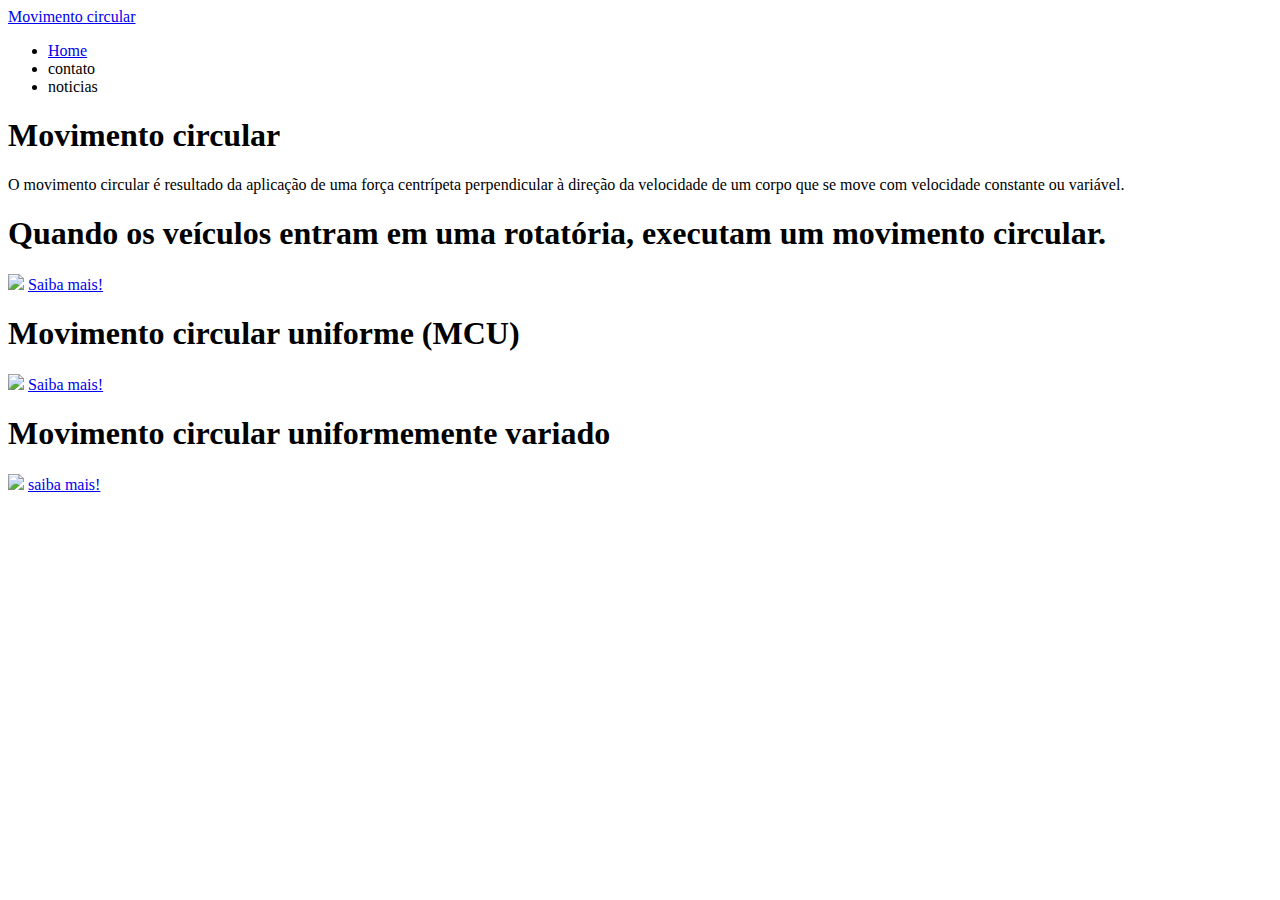
==== index.html @ c7084ee5 "site2" ====
<!DOCTYPE html>
<html lang="en">
<head>
    <meta charset="UTF-8">
    <meta name="viewport" content="width=device-width, initial-scale=1.0">
    <title>meu site</title>
</head>
<body>

    <header>
        <a href="index.html">Movimento circular</a>
        <ul>
        <li>
            <a href="index.html">Home</a>
            </li>
            <li>contato</li>
            <li>noticias</li>
            </ul>

<h1>Movimento circular</h1>
<p>O movimento circular é resultado da aplicação de uma força centrípeta perpendicular à direção da velocidade de um corpo que se move com velocidade constante ou variável.</p>

<!--Materia1-->
<article>
    <h1>Quando os veículos entram em uma rotatória, executam um movimento circular.</h1>
    <img src="materia1.jpeg">
    <a href="https://www.google.com/url?sa=i&url=https%3A%2F%2Fwww.institutoclaro.org.br%2Feducacao%2Fpara-aprender%2Froteiros-de-estudo%2Festudar-em-casa-o-que-e-o-movimento-circular-uniforme%2F&psig=AOvVaw2lVJruDiK1sV3R3Tc-SdXp&ust=1706100451802000&source=images&cd=vfe&opi=89978449&ved=0CBIQjhxqFwoTCLj04bfG84MDFQAAAAAdAAAAABAI">Saiba mais!</a>
</article>

<!--Materia2-->
<article>
    <h1>Movimento circular uniforme (MCU)</h1>
    <img src="materia2.jpeg">
    <a href="https://www.google.com/url?sa=i&url=http%3A%2F%2Fwww.cepa.if.usp.br%2Fe-fisica%2Fmecanica%2Fbasico%2Fcap11%2Fcap11_03.htm&psig=AOvVaw0n1h7uRvDDGPl9s9kPR-Zk&ust=1706100868199000&source=images&cd=vfe&opi=89978449&ved=0CBIQjhxqFwoTCMC40JvH84MDFQAAAAAdAAAAABAI">Saiba mais!</a>
 </article>

<!--Materia3-->
<article>
<h1>Movimento circular uniformemente variado</h1>
<img src="materia3.jpeg">
<a href="https://www.google.com/url?sa=i&url=https%3A%2F%2Fwww.preparaenem.com%2Ffisica%2Fo-que-e-movimento-circular-uniformemente-variado.htm&psig=AOvVaw0Z0RetbqQuDO9xPsXUIaAS&ust=1706101043708000&source=images&cd=vfe&opi=89978449&ved=0CBIQjhxqFwoTCIjDouzH84MDFQAAAAAdAAAAABAD">saiba mais!</a>
</article>


</body>
</html>
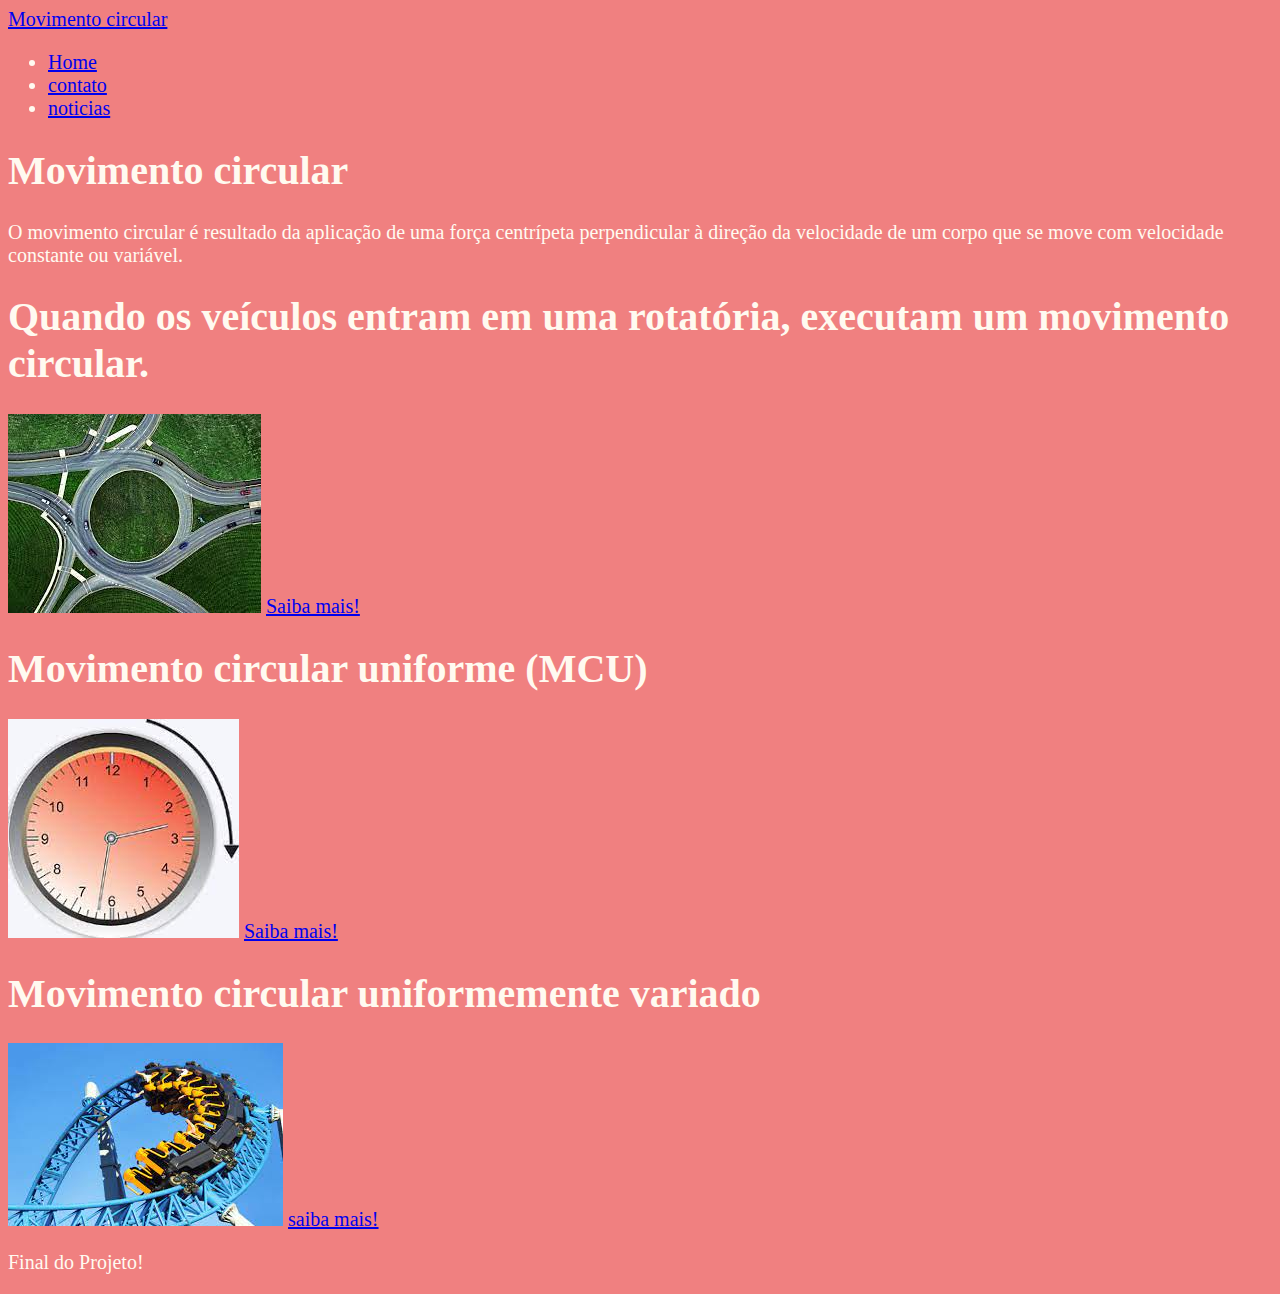
==== commit 258b5df9: "Imagem 3" ====
--- a/index.html
+++ b/index.html
@@ -1,21 +1,25 @@
 <!DOCTYPE html>
 <html lang="en">
 <head>
+    <title>meu site</title>
     <meta charset="UTF-8">
     <meta name="viewport" content="width=device-width, initial-scale=1.0">
-    <title>meu site</title>
+    
+    <link href="estilo.css" rel="stylesheet">
 </head>
 <body>
 
-    <header>
+<!---->
+ <header>
+     <nav>
         <a href="index.html">Movimento circular</a>
         <ul>
         <li>
-            <a href="index.html">Home</a>
-            </li>
-            <li>contato</li>
-            <li>noticias</li>
+            <a href="index.html">Home</a></li>
+            <li><a href="contato">contato</a></li>
+            <li><a href="noticias.html">noticias</a></li>
             </ul>
+     </nav>
 
 <h1>Movimento circular</h1>
 <p>O movimento circular é resultado da aplicação de uma força centrípeta perpendicular à direção da velocidade de um corpo que se move com velocidade constante ou variável.</p>
@@ -40,7 +44,10 @@
 <img src="materia3.jpeg">
 <a href="https://www.google.com/url?sa=i&url=https%3A%2F%2Fwww.preparaenem.com%2Ffisica%2Fo-que-e-movimento-circular-uniformemente-variado.htm&psig=AOvVaw0Z0RetbqQuDO9xPsXUIaAS&ust=1706101043708000&source=images&cd=vfe&opi=89978449&ved=0CBIQjhxqFwoTCIjDouzH84MDFQAAAAAdAAAAABAD">saiba mais!</a>
 </article>
-
+<!--Radapé-->
+<footer>
+   <P>Final do Projeto!</P>
+</footer>
 
 </body>
 </html>--- a/estilo.css
+++ b/estilo.css
@@ -0,0 +1,6 @@
+body {
+  background-color:lightcoral;
+  font-family:calibri;
+  font-size: 20px;
+  color: floralwhite; 
+}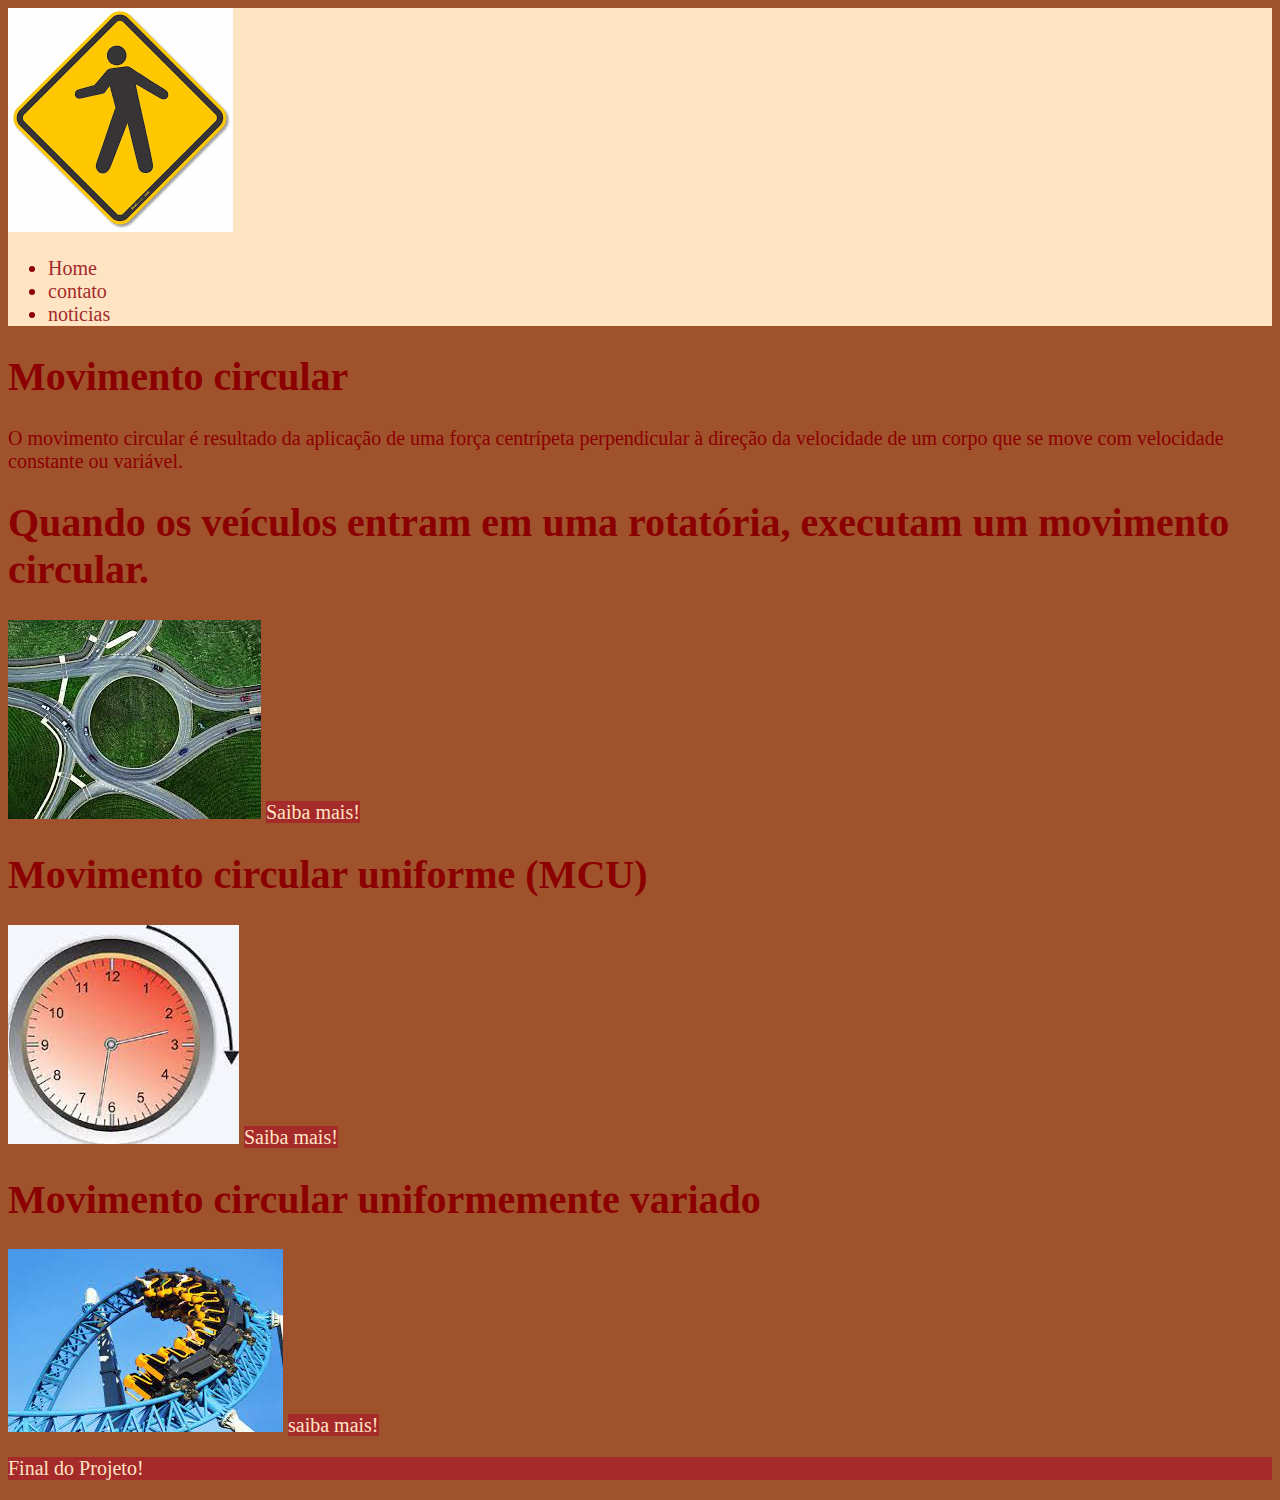
==== commit c57ece60: "modificado o css" ====
--- a/index.html
+++ b/index.html
@@ -12,14 +12,16 @@
 <!---->
  <header>
      <nav>
-        <a href="index.html">Movimento circular</a>
+        <a href="index.html"><img src="sinal1.png"></a>
         <ul>
-        <li>
-            <a href="index.html">Home</a></li>
+        
+            <li><a href="index.html">Home</a></li>
             <li><a href="contato">contato</a></li>
             <li><a href="noticias.html">noticias</a></li>
-            </ul>
+         </ul>
      </nav>
+
+    </header>
 
 <h1>Movimento circular</h1>
 <p>O movimento circular é resultado da aplicação de uma força centrípeta perpendicular à direção da velocidade de um corpo que se move com velocidade constante ou variável.</p>
--- a/estilo.css
+++ b/estilo.css
@@ -1,6 +1,29 @@
 body {
-  background-color:lightcoral;
+  background-color:sienna;
   font-family:calibri;
   font-size: 20px;
-  color: floralwhite; 
-}+  color:darkred; 
+}
+
+header {
+   background-color:bisque ;
+}
+a {
+   color: brown;
+}
+header a {
+   color:brown;
+   text-decoration: none;
+}
+
+article a {
+  background-color:brown;
+  color: bisque;
+  text-decoration: none;
+}
+
+footer{
+  background-color: brown;
+  color:bisque;
+}
+
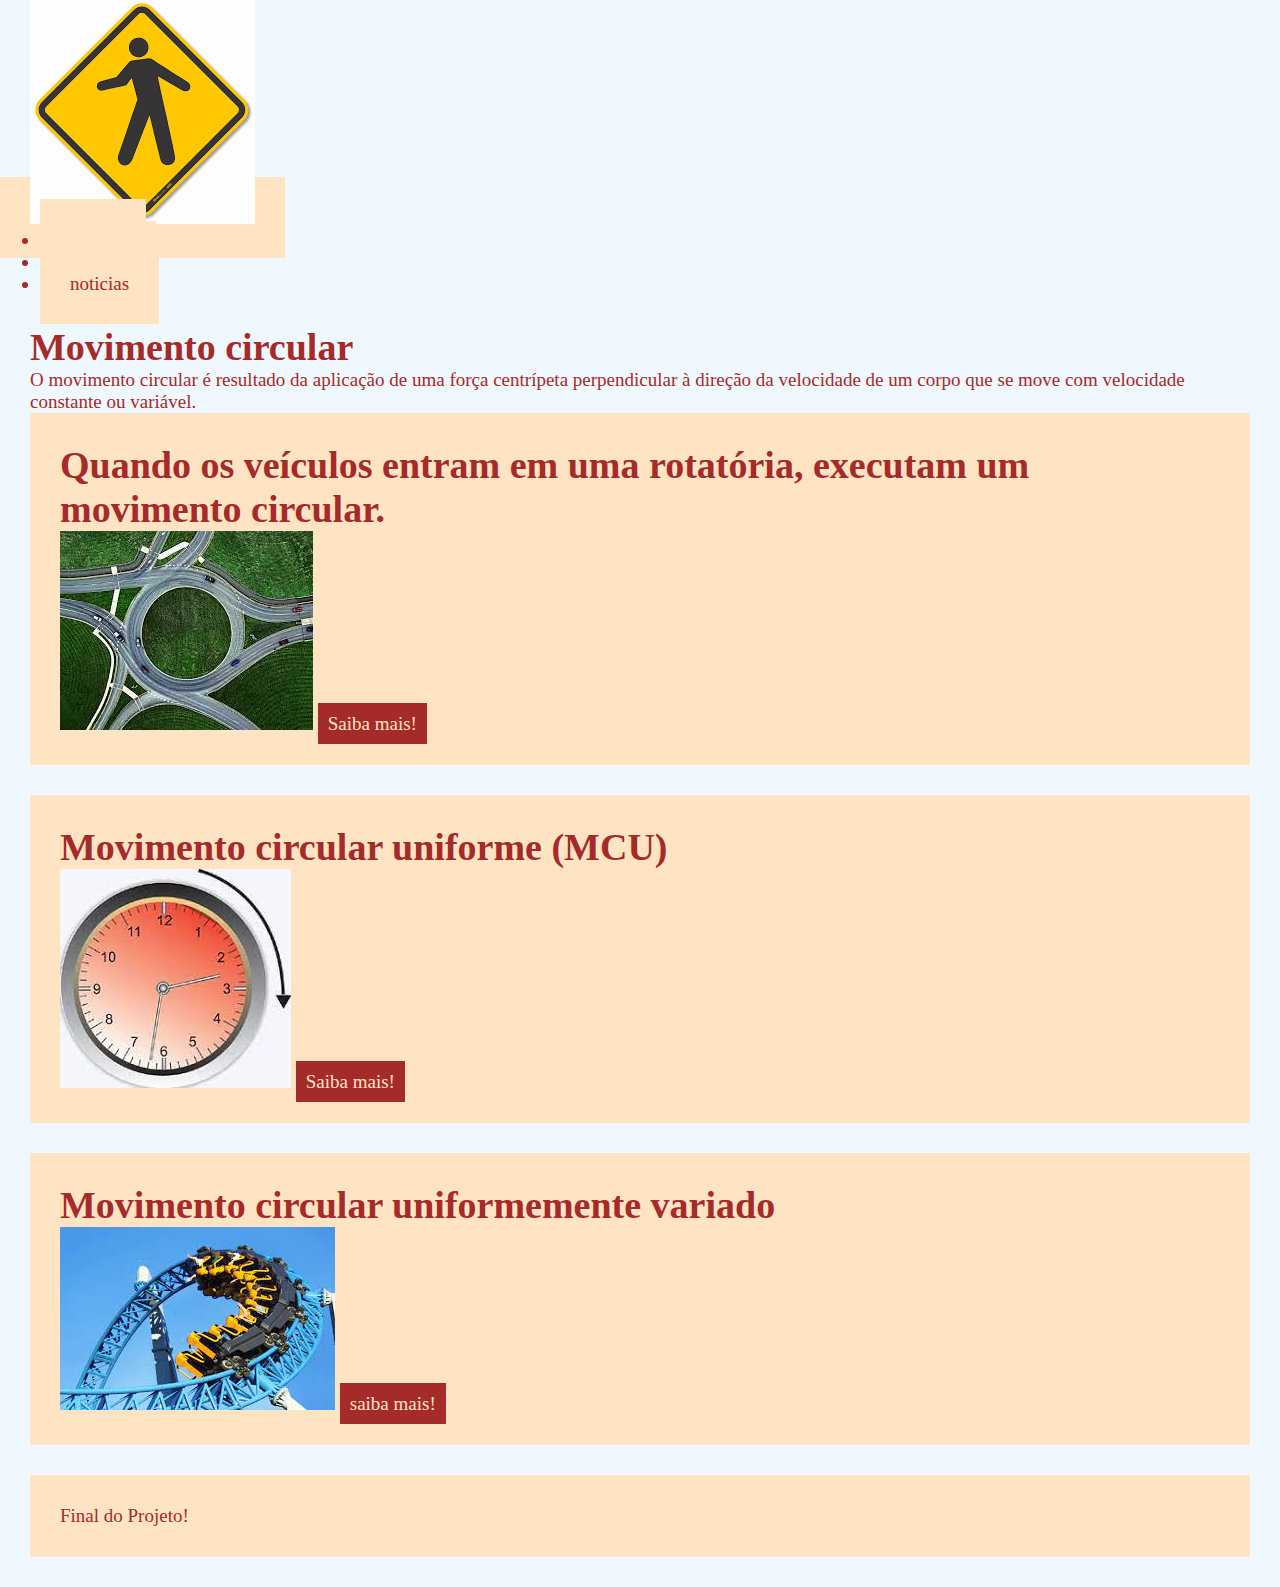
==== commit 4e2f0d85: "adicionado classe" ====
--- a/index.html
+++ b/index.html
@@ -10,7 +10,7 @@
 <body>
 
 <!---->
- <header>
+ <header class="topo">
      <nav>
         <a href="index.html"><img src="sinal1.png"></a>
         <ul>
@@ -22,7 +22,7 @@
      </nav>
 
     </header>
-
+<main>
 <h1>Movimento circular</h1>
 <p>O movimento circular é resultado da aplicação de uma força centrípeta perpendicular à direção da velocidade de um corpo que se move com velocidade constante ou variável.</p>
 
@@ -47,8 +47,9 @@
 <a href="https://www.google.com/url?sa=i&url=https%3A%2F%2Fwww.preparaenem.com%2Ffisica%2Fo-que-e-movimento-circular-uniformemente-variado.htm&psig=AOvVaw0Z0RetbqQuDO9xPsXUIaAS&ust=1706101043708000&source=images&cd=vfe&opi=89978449&ved=0CBIQjhxqFwoTCIjDouzH84MDFQAAAAAdAAAAABAD">saiba mais!</a>
 </article>
 <!--Radapé-->
-<footer>
+<footer class="rodape">
    <P>Final do Projeto!</P>
+</main>
 </footer>
 
 </body>
--- a/estilo.css
+++ b/estilo.css
@@ -1,29 +1,45 @@
-body {
-  background-color:sienna;
-  font-family:calibri;
-  font-size: 20px;
-  color:darkred; 
+*{
+  margin: 0;
 }
 
-header {
+body {
+  background-color: aliceblue;
+  font-family:calibri;
+  font-size: 19px;
+  color:brown; 
+}
+
+.topo a {
    background-color:bisque ;
+   padding: 30px;
 }
-a {
-   color: brown;
+
+article {
+  background-color: bisque;
+  padding: 30px;
+  margin-bottom: 30px;
 }
-header a {
+
+.topo a {
    color:brown;
    text-decoration: none;
+   
 }
 
 article a {
   background-color:brown;
   color: bisque;
   text-decoration: none;
+  padding: 10px;
 }
 
-footer{
-  background-color: brown;
-  color:bisque;
+.rodape {
+  background-color:bisque;
+  color:brown;
+  padding: 30px;
 }
 
+main{
+  padding: 30px;
+}
+
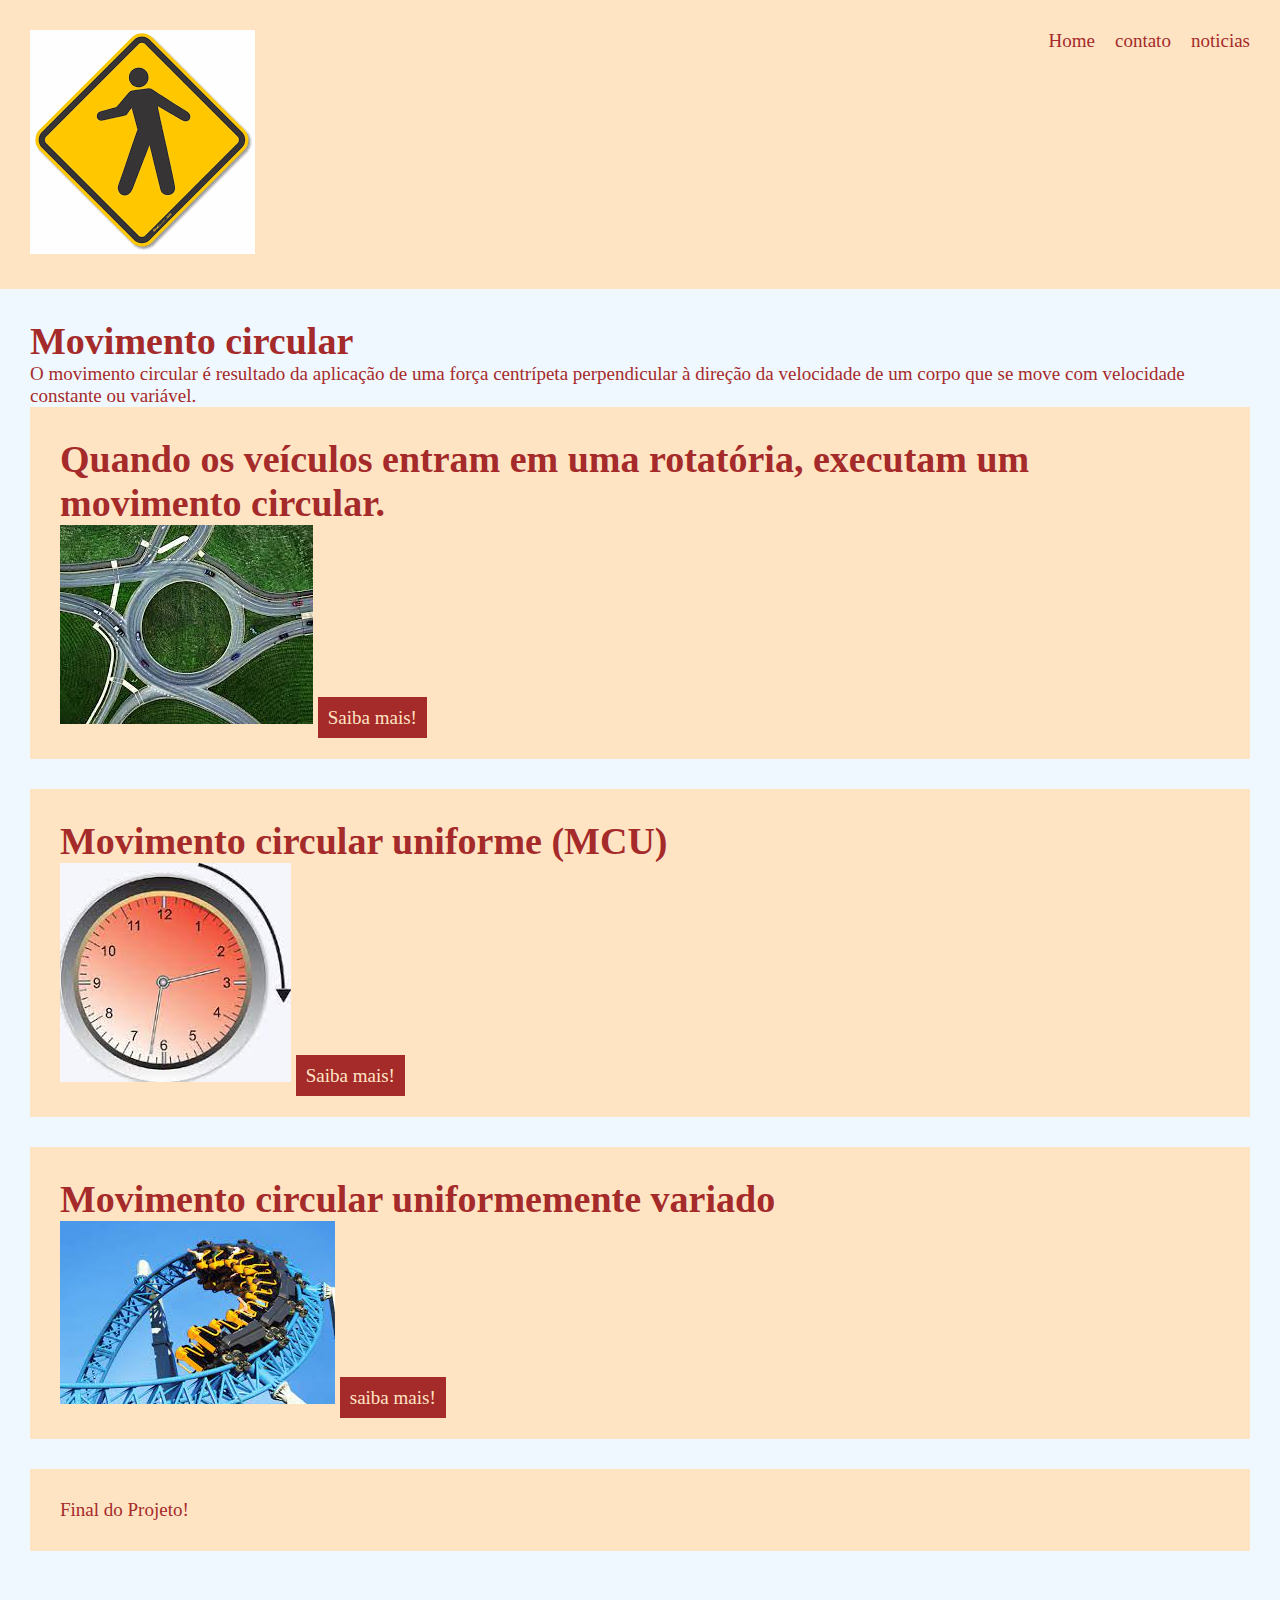
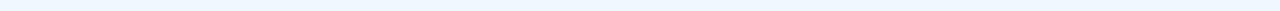
==== commit d0888071: "adicionado css" ====
--- a/index.html
+++ b/index.html
@@ -11,9 +11,9 @@
 
 <!---->
  <header class="topo">
-     <nav>
+     <nav class="navegacao">
         <a href="index.html"><img src="sinal1.png"></a>
-        <ul>
+        <ul class="menu">
         
             <li><a href="index.html">Home</a></li>
             <li><a href="contato">contato</a></li>
@@ -27,24 +27,24 @@
 <p>O movimento circular é resultado da aplicação de uma força centrípeta perpendicular à direção da velocidade de um corpo que se move com velocidade constante ou variável.</p>
 
 <!--Materia1-->
-<article>
+<article class="materia">
     <h1>Quando os veículos entram em uma rotatória, executam um movimento circular.</h1>
     <img src="materia1.jpeg">
-    <a href="https://www.google.com/url?sa=i&url=https%3A%2F%2Fwww.institutoclaro.org.br%2Feducacao%2Fpara-aprender%2Froteiros-de-estudo%2Festudar-em-casa-o-que-e-o-movimento-circular-uniforme%2F&psig=AOvVaw2lVJruDiK1sV3R3Tc-SdXp&ust=1706100451802000&source=images&cd=vfe&opi=89978449&ved=0CBIQjhxqFwoTCLj04bfG84MDFQAAAAAdAAAAABAI">Saiba mais!</a>
+    <a class="botao" href="https://www.google.com/url?sa=i&url=https%3A%2F%2Fwww.institutoclaro.org.br%2Feducacao%2Fpara-aprender%2Froteiros-de-estudo%2Festudar-em-casa-o-que-e-o-movimento-circular-uniforme%2F&psig=AOvVaw2lVJruDiK1sV3R3Tc-SdXp&ust=1706100451802000&source=images&cd=vfe&opi=89978449&ved=0CBIQjhxqFwoTCLj04bfG84MDFQAAAAAdAAAAABAI">Saiba mais!</a>
 </article>
 
 <!--Materia2-->
-<article>
+<article class="materia">
     <h1>Movimento circular uniforme (MCU)</h1>
     <img src="materia2.jpeg">
-    <a href="https://www.google.com/url?sa=i&url=http%3A%2F%2Fwww.cepa.if.usp.br%2Fe-fisica%2Fmecanica%2Fbasico%2Fcap11%2Fcap11_03.htm&psig=AOvVaw0n1h7uRvDDGPl9s9kPR-Zk&ust=1706100868199000&source=images&cd=vfe&opi=89978449&ved=0CBIQjhxqFwoTCMC40JvH84MDFQAAAAAdAAAAABAI">Saiba mais!</a>
+    <a class="botao" href="https://www.google.com/url?sa=i&url=http%3A%2F%2Fwww.cepa.if.usp.br%2Fe-fisica%2Fmecanica%2Fbasico%2Fcap11%2Fcap11_03.htm&psig=AOvVaw0n1h7uRvDDGPl9s9kPR-Zk&ust=1706100868199000&source=images&cd=vfe&opi=89978449&ved=0CBIQjhxqFwoTCMC40JvH84MDFQAAAAAdAAAAABAI">Saiba mais!</a>
  </article>
 
 <!--Materia3-->
-<article>
+<article class="materia">
 <h1>Movimento circular uniformemente variado</h1>
 <img src="materia3.jpeg">
-<a href="https://www.google.com/url?sa=i&url=https%3A%2F%2Fwww.preparaenem.com%2Ffisica%2Fo-que-e-movimento-circular-uniformemente-variado.htm&psig=AOvVaw0Z0RetbqQuDO9xPsXUIaAS&ust=1706101043708000&source=images&cd=vfe&opi=89978449&ved=0CBIQjhxqFwoTCIjDouzH84MDFQAAAAAdAAAAABAD">saiba mais!</a>
+<a class="botao" href="https://www.google.com/url?sa=i&url=https%3A%2F%2Fwww.preparaenem.com%2Ffisica%2Fo-que-e-movimento-circular-uniformemente-variado.htm&psig=AOvVaw0Z0RetbqQuDO9xPsXUIaAS&ust=1706101043708000&source=images&cd=vfe&opi=89978449&ved=0CBIQjhxqFwoTCIjDouzH84MDFQAAAAAdAAAAABAD">saiba mais!</a>
 </article>
 <!--Radapé-->
 <footer class="rodape">
--- a/estilo.css
+++ b/estilo.css
@@ -9,24 +9,43 @@
   color:brown; 
 }
 
-.topo a {
+.topo {
    background-color:bisque ;
    padding: 30px;
 }
 
-article {
+.topo a {
+  color: brown;
+  text-decoration: none;
+} 
+
+.rodape { 
+   background-color: bisque;
+  padding: 30px;
+  margin-bottom: 30px;
+} 
+
+.materia {
   background-color: bisque;
   padding: 30px;
   margin-bottom: 30px;
 }
 
-.topo a {
-   color:brown;
-   text-decoration: none;
-   
+.menu{
+  display: flex;
+  list-style: none;
+  margin-left: auto;
 }
 
-article a {
+.menu a:hover{
+color:black ;
+}
+
+.menu li{
+  margin-left: 20px;
+}
+
+.botao {
   background-color:brown;
   color: bisque;
   text-decoration: none;
@@ -39,6 +58,9 @@
   padding: 30px;
 }
 
+.navegacao{
+  display: flex;
+}
 main{
   padding: 30px;
 }
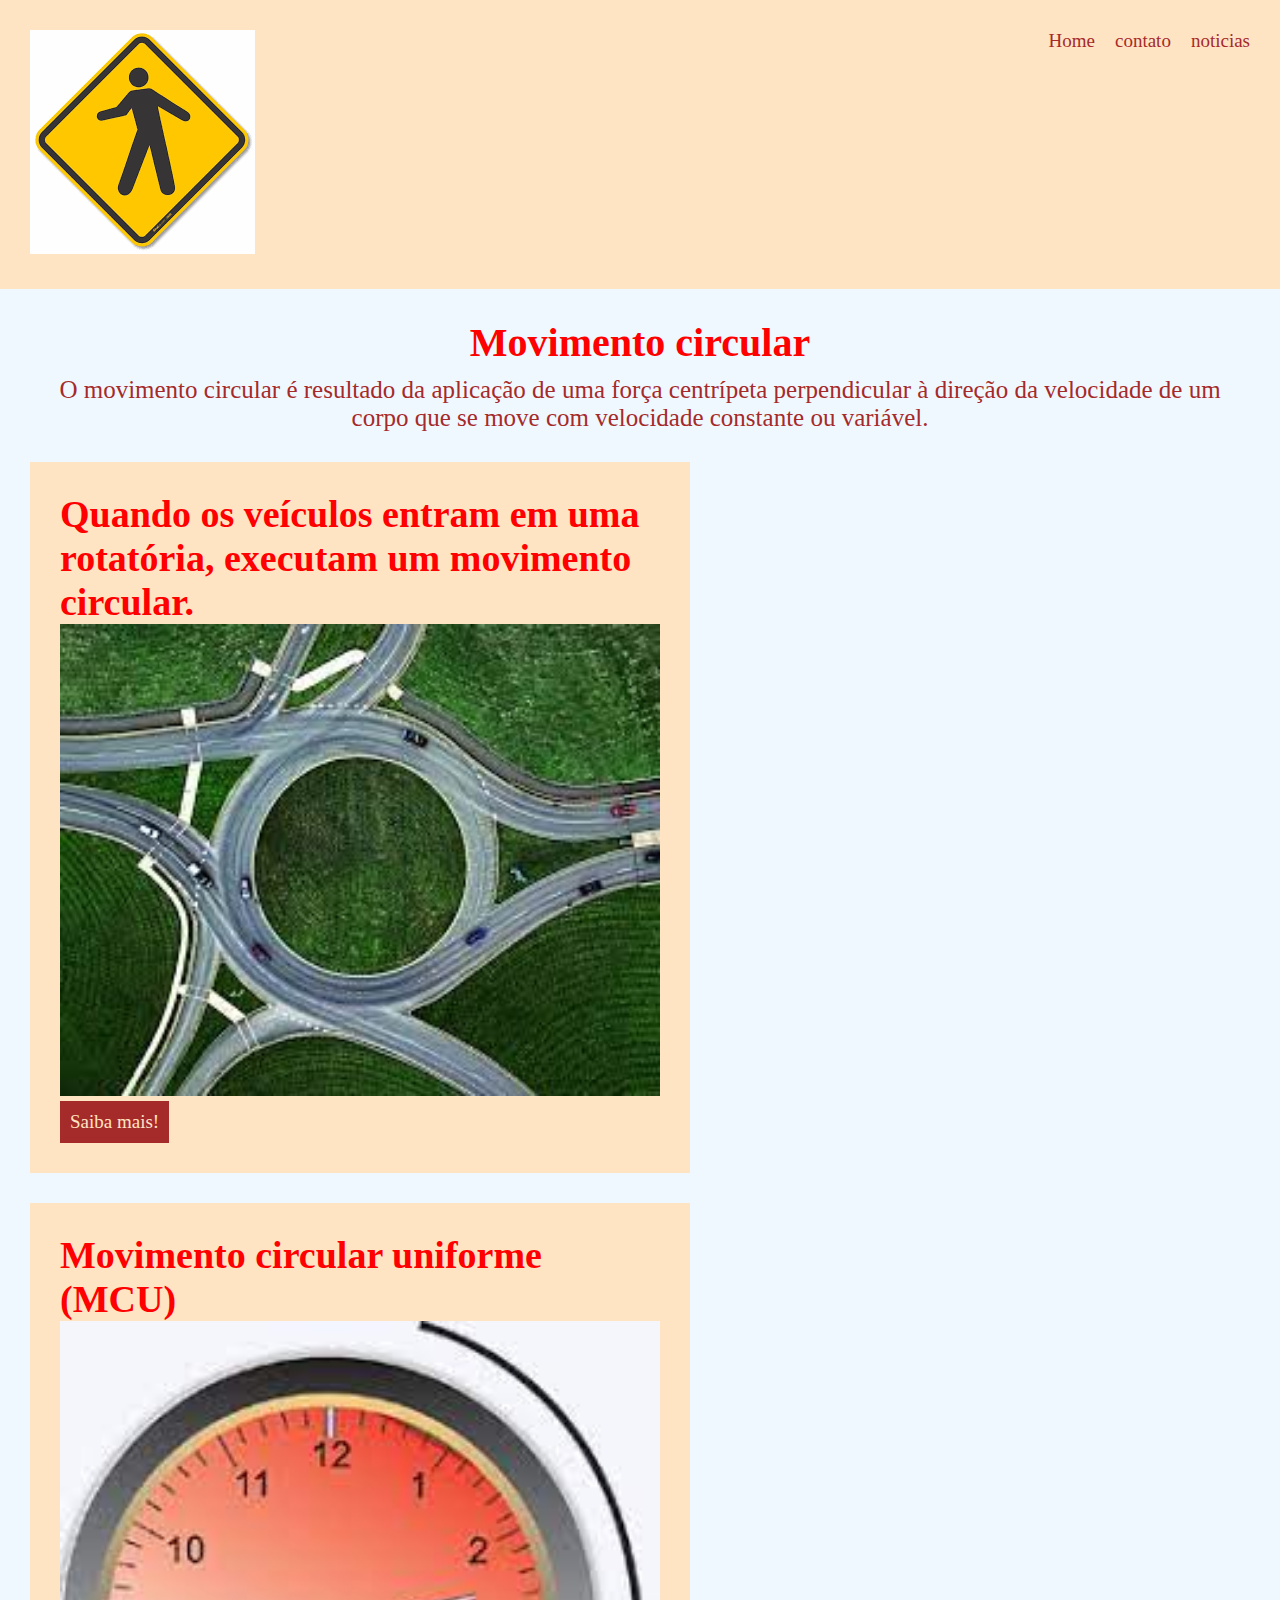
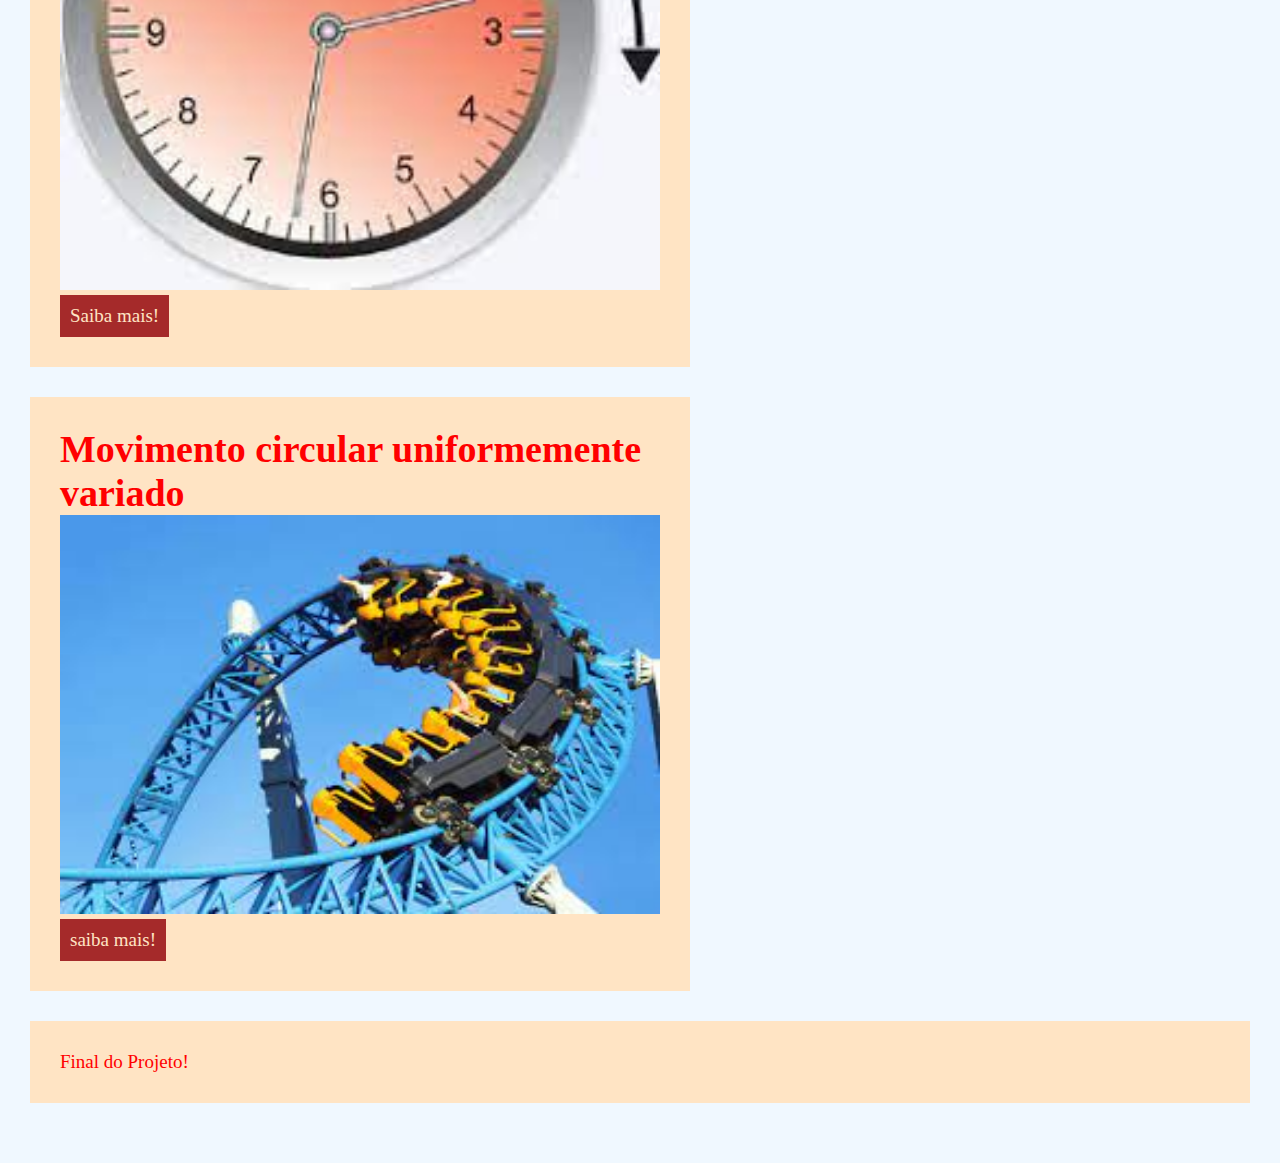
==== commit 5d0d8258: "modificado css" ====
--- a/index.html
+++ b/index.html
@@ -23,8 +23,8 @@
 
     </header>
 <main>
-<h1>Movimento circular</h1>
-<p>O movimento circular é resultado da aplicação de uma força centrípeta perpendicular à direção da velocidade de um corpo que se move com velocidade constante ou variável.</p>
+<h1 class="titulo">Movimento circular</h1>
+<p class="texto">O movimento circular é resultado da aplicação de uma força centrípeta perpendicular à direção da velocidade de um corpo que se move com velocidade constante ou variável.</p>
 
 <!--Materia1-->
 <article class="materia">
--- a/estilo.css
+++ b/estilo.css
@@ -6,7 +6,7 @@
   background-color: aliceblue;
   font-family:calibri;
   font-size: 19px;
-  color:brown; 
+  color: red; 
 }
 
 .topo {
@@ -29,6 +29,11 @@
   background-color: bisque;
   padding: 30px;
   margin-bottom: 30px;
+  width: 600px;
+}
+
+.materia img {
+  width: 600px;
 }
 
 .menu{
@@ -41,6 +46,19 @@
 color:black ;
 }
 
+.titulo{
+  text-align: center;
+  margin-bottom: 10px;
+  font-size: 40px;
+}
+
+.texto{
+  text-align: center;
+  margin-bottom: 30px;
+  font-size: 25px;
+  color:brown;
+}
+
 .menu li{
   margin-left: 20px;
 }
@@ -50,17 +68,13 @@
   color: bisque;
   text-decoration: none;
   padding: 10px;
-}
-
-.rodape {
-  background-color:bisque;
-  color:brown;
-  padding: 30px;
+  display: inline-block;
 }
 
 .navegacao{
   display: flex;
 }
+
 main{
   padding: 30px;
 }
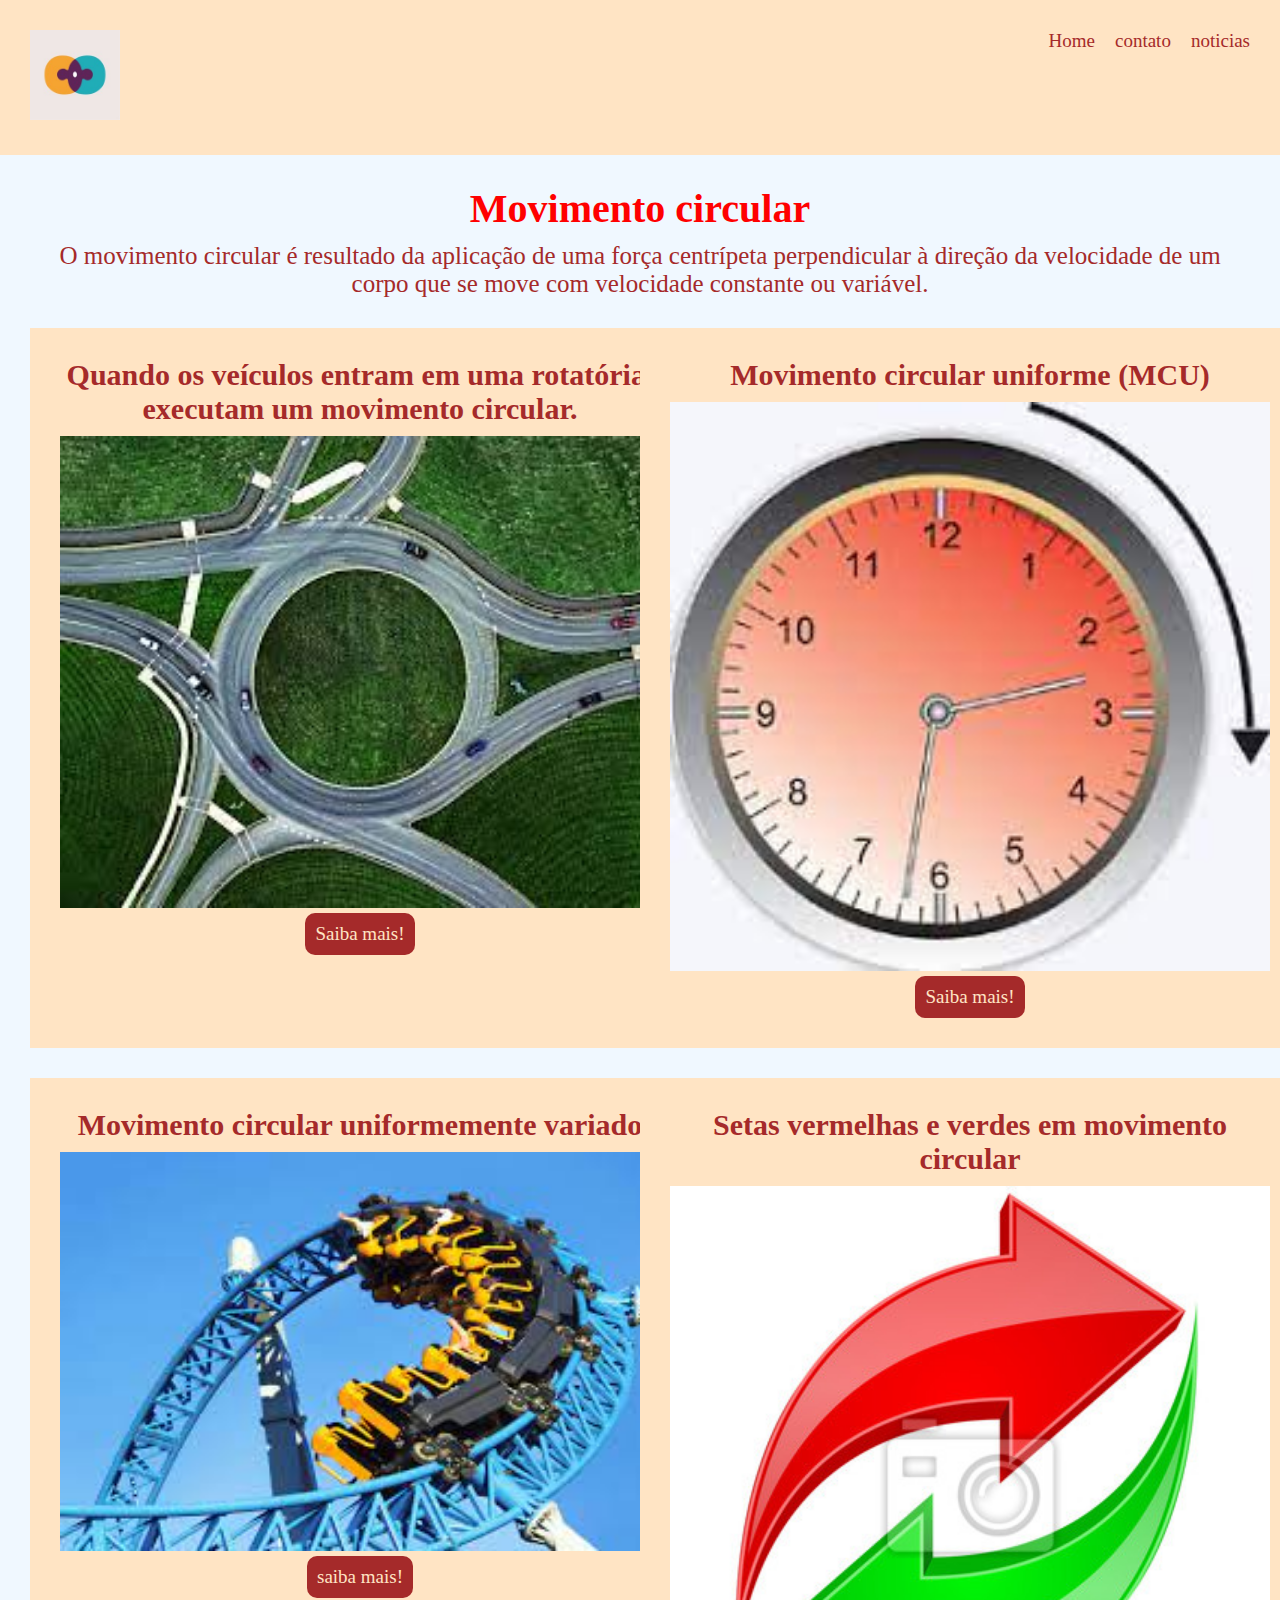
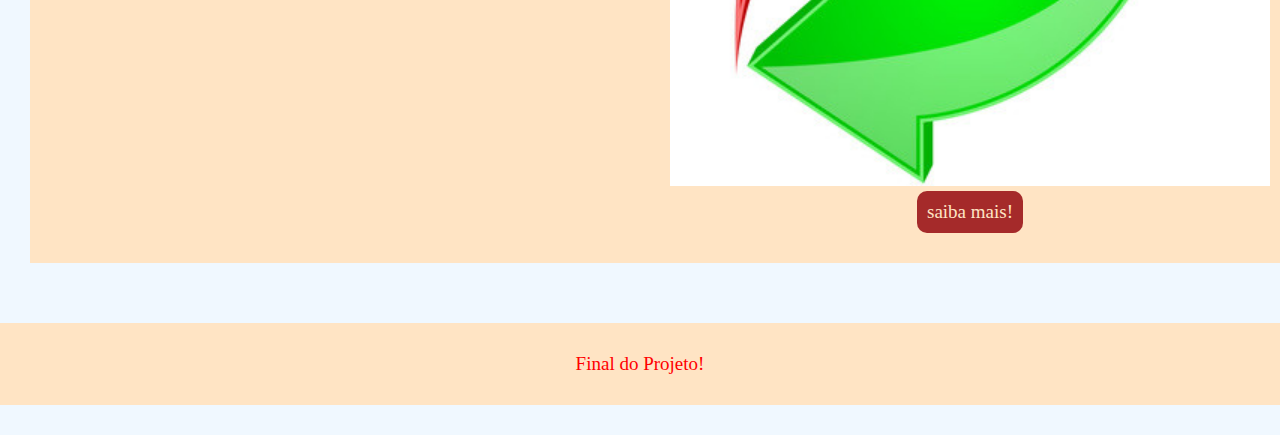
==== commit 9cf154c5: "modificado a pasta site" ====
--- a/index.html
+++ b/index.html
@@ -12,11 +12,11 @@
 <!---->
  <header class="topo">
      <nav class="navegacao">
-        <a href="index.html"><img src="sinal1.png"></a>
+        <a href="index.html"><img src="sinal2.jpg" alt="logo" height="90" width="90"></a>
         <ul class="menu">
         
             <li><a href="index.html">Home</a></li>
-            <li><a href="contato">contato</a></li>
+            <li><a href="contato.html">contato</a></li>
             <li><a href="noticias.html">noticias</a></li>
          </ul>
      </nav>
@@ -25,7 +25,7 @@
 <main>
 <h1 class="titulo">Movimento circular</h1>
 <p class="texto">O movimento circular é resultado da aplicação de uma força centrípeta perpendicular à direção da velocidade de um corpo que se move com velocidade constante ou variável.</p>
-
+<div class="grade">
 <!--Materia1-->
 <article class="materia">
     <h1>Quando os veículos entram em uma rotatória, executam um movimento circular.</h1>
@@ -46,10 +46,18 @@
 <img src="materia3.jpeg">
 <a class="botao" href="https://www.google.com/url?sa=i&url=https%3A%2F%2Fwww.preparaenem.com%2Ffisica%2Fo-que-e-movimento-circular-uniformemente-variado.htm&psig=AOvVaw0Z0RetbqQuDO9xPsXUIaAS&ust=1706101043708000&source=images&cd=vfe&opi=89978449&ved=0CBIQjhxqFwoTCIjDouzH84MDFQAAAAAdAAAAABAD">saiba mais!</a>
 </article>
+
+<!--Materia4-->
+<article class="materia">
+<h1> Setas vermelhas e verdes em movimento circular</h1>
+<img src="materia4.jpg">
+<a class="botao" href="https://www.google.com/url?sa=i&url=https%3A%2F%2Fmyloview.com.br%2Fposter-setas-vermelhas-e-verdes-em-movimento-circular-reciclar-ou-atualizar-no-74C7A0E&psig=AOvVaw3VteUvwY-ouff7rccbsMIN&ust=1706879011918000&source=images&cd=vfe&opi=89978449&ved=0CBIQjhxqFwoTCIDymIKaioQDFQAAAAAdAAAAABAU">saiba mais!</a>
+</article>
+</div>
+</main>
 <!--Radapé-->
 <footer class="rodape">
    <P>Final do Projeto!</P>
-</main>
 </footer>
 
 </body>
--- a/estilo.css
+++ b/estilo.css
@@ -23,6 +23,7 @@
    background-color: bisque;
   padding: 30px;
   margin-bottom: 30px;
+  text-align: center;
 } 
 
 .materia {
@@ -30,10 +31,19 @@
   padding: 30px;
   margin-bottom: 30px;
   width: 600px;
+  text-align: center;
+  margin-left: auto;
+  margin-right: auto;
 }
 
 .materia img {
   width: 600px;
+}
+
+.materia h1 {
+margin-bottom: 10px;
+font-size: 30px;
+color: brown;
 }
 
 .menu{
@@ -69,6 +79,11 @@
   text-decoration: none;
   padding: 10px;
   display: inline-block;
+  border-radius: 10px;
+}
+
+.botao:hover {
+  background-color:black;
 }
 
 .navegacao{
@@ -79,3 +94,8 @@
   padding: 30px;
 }
 
+.grade{
+  display: grid;
+  grid-template-columns: repeat(auto-fill,minmax(600px,1fr));
+}
+
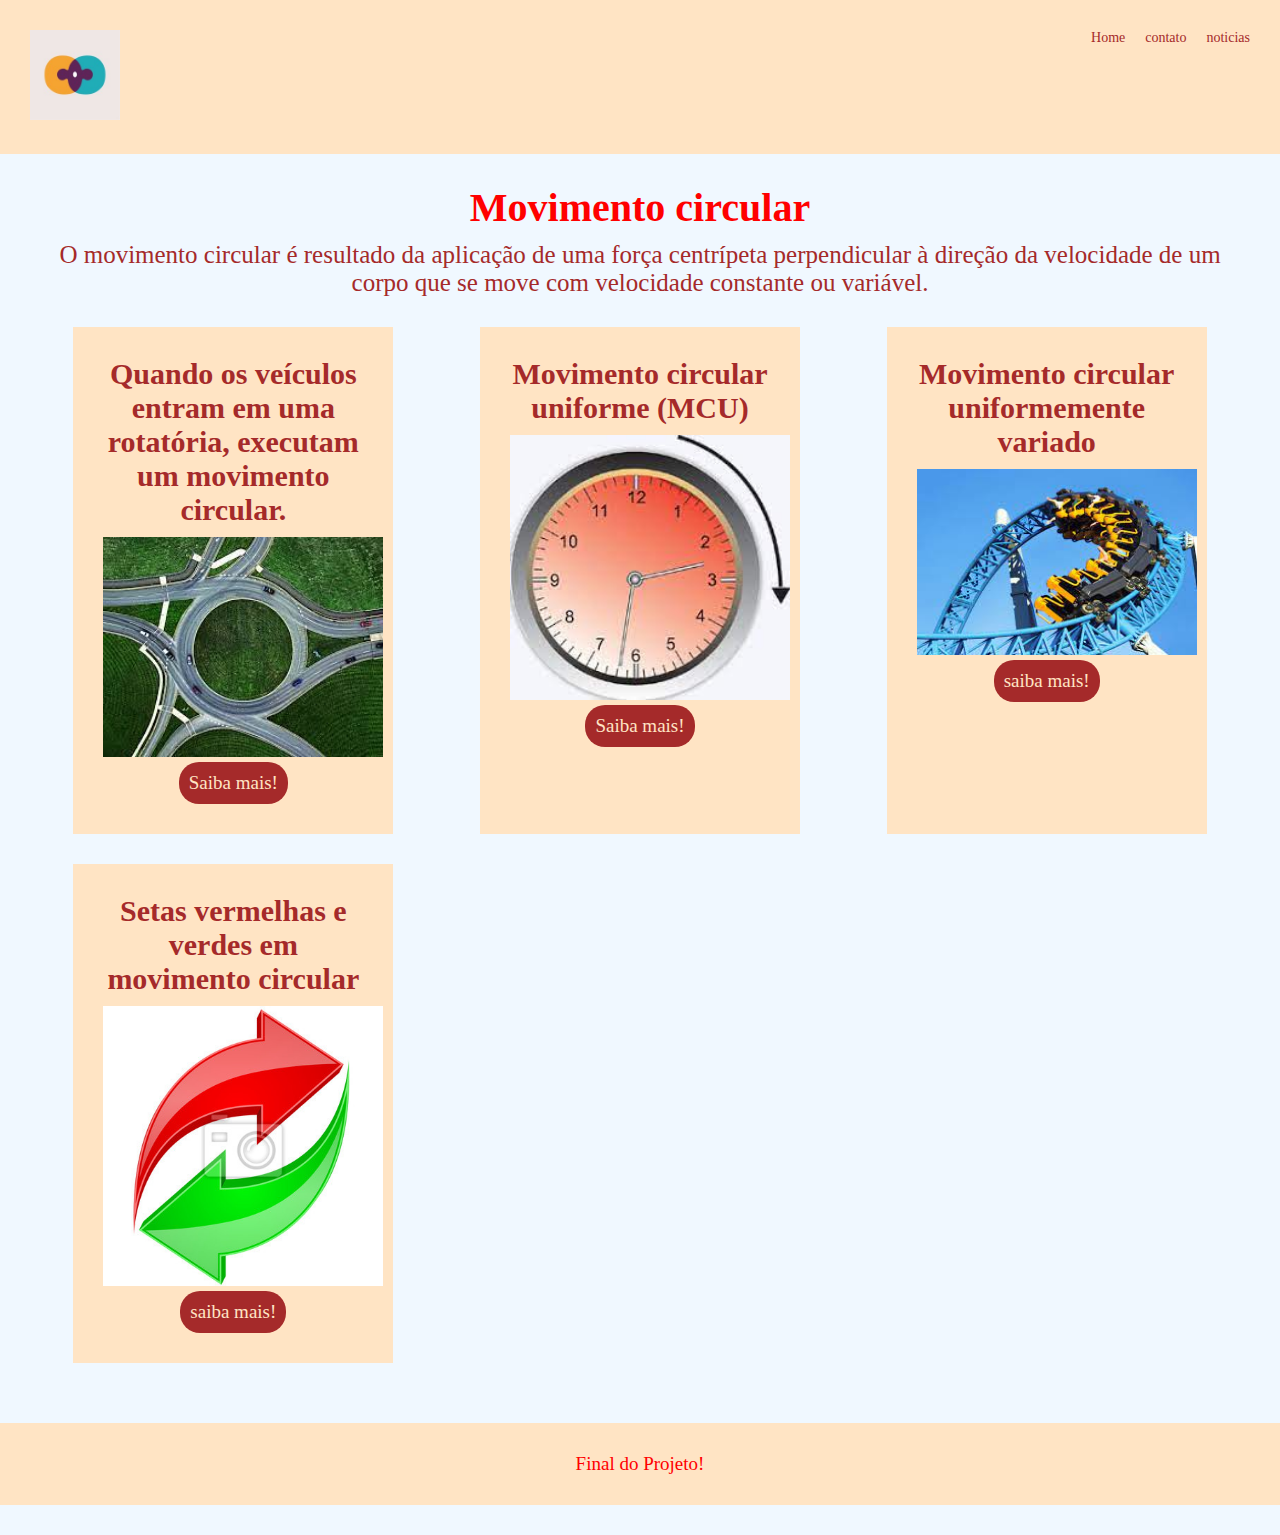
==== commit 2f2bc79e: "modificado html css e index" ====
--- a/index.html
+++ b/index.html
@@ -3,9 +3,10 @@
 <head>
     <title>meu site</title>
     <meta charset="UTF-8">
-    <meta name="viewport" content="width=device-width, initial-scale=1.0">
+    <meta name="viewport" content=" user-scalable=no,width=device-width, initial-scale=1.0">
     
     <link href="estilo.css" rel="stylesheet">
+
 </head>
 <body>
 
@@ -26,28 +27,28 @@
 <h1 class="titulo">Movimento circular</h1>
 <p class="texto">O movimento circular é resultado da aplicação de uma força centrípeta perpendicular à direção da velocidade de um corpo que se move com velocidade constante ou variável.</p>
 <div class="grade">
-<!--Materia1-->
+<!--Materia 1-->
 <article class="materia">
     <h1>Quando os veículos entram em uma rotatória, executam um movimento circular.</h1>
     <img src="materia1.jpeg">
     <a class="botao" href="https://www.google.com/url?sa=i&url=https%3A%2F%2Fwww.institutoclaro.org.br%2Feducacao%2Fpara-aprender%2Froteiros-de-estudo%2Festudar-em-casa-o-que-e-o-movimento-circular-uniforme%2F&psig=AOvVaw2lVJruDiK1sV3R3Tc-SdXp&ust=1706100451802000&source=images&cd=vfe&opi=89978449&ved=0CBIQjhxqFwoTCLj04bfG84MDFQAAAAAdAAAAABAI">Saiba mais!</a>
 </article>
 
-<!--Materia2-->
+<!--Materia 2-->
 <article class="materia">
     <h1>Movimento circular uniforme (MCU)</h1>
     <img src="materia2.jpeg">
     <a class="botao" href="https://www.google.com/url?sa=i&url=http%3A%2F%2Fwww.cepa.if.usp.br%2Fe-fisica%2Fmecanica%2Fbasico%2Fcap11%2Fcap11_03.htm&psig=AOvVaw0n1h7uRvDDGPl9s9kPR-Zk&ust=1706100868199000&source=images&cd=vfe&opi=89978449&ved=0CBIQjhxqFwoTCMC40JvH84MDFQAAAAAdAAAAABAI">Saiba mais!</a>
  </article>
 
-<!--Materia3-->
+<!--Materia 3-->
 <article class="materia">
 <h1>Movimento circular uniformemente variado</h1>
 <img src="materia3.jpeg">
 <a class="botao" href="https://www.google.com/url?sa=i&url=https%3A%2F%2Fwww.preparaenem.com%2Ffisica%2Fo-que-e-movimento-circular-uniformemente-variado.htm&psig=AOvVaw0Z0RetbqQuDO9xPsXUIaAS&ust=1706101043708000&source=images&cd=vfe&opi=89978449&ved=0CBIQjhxqFwoTCIjDouzH84MDFQAAAAAdAAAAABAD">saiba mais!</a>
 </article>
 
-<!--Materia4-->
+<!--Materia 4-->
 <article class="materia">
 <h1> Setas vermelhas e verdes em movimento circular</h1>
 <img src="materia4.jpg">
--- a/estilo.css
+++ b/estilo.css
@@ -1,5 +1,6 @@
 *{
   margin: 0;
+  box-sizing: border-box;
 }
 
 body {
@@ -12,6 +13,7 @@
 .topo {
    background-color:bisque ;
    padding: 30px;
+   font-size: 14px;
 }
 
 .topo a {
@@ -30,14 +32,14 @@
   background-color: bisque;
   padding: 30px;
   margin-bottom: 30px;
-  width: 600px;
+  width: 320px;
   text-align: center;
   margin-left: auto;
   margin-right: auto;
 }
 
 .materia img {
-  width: 600px;
+  width: 280px;
 }
 
 .materia h1 {
@@ -79,7 +81,8 @@
   text-decoration: none;
   padding: 10px;
   display: inline-block;
-  border-radius: 10px;
+  border-radius: 20px;
+  border:20px ;
 }
 
 .botao:hover {
@@ -96,6 +99,45 @@
 
 .grade{
   display: grid;
-  grid-template-columns: repeat(auto-fill,minmax(600px,1fr));
+  grid-template-columns: repeat(auto-fill,minmax(320px,1fr));
 }
 
+.rotulo{
+  display: block;
+  margin-bottom: 20px;
+}
+
+.campo{
+  display: block;
+  width: 100%;
+  height: 30px;
+  font-size: 16px;
+  padding-left: 10px;
+  border: none ;
+  background-color: slategrey;
+
+}
+
+.contato{
+  background-color:bisque;
+  padding: 30px;
+  max-width: 600px;
+  margin-left: auto;
+  margin-right: auto;
+}
+
+textarea.campo {
+  height: 150px;
+  padding: 10px;
+  font-family: Calibri;
+}
+
+.campo:focus{
+  background-color: azure;
+  outline: none; 
+}
+
+.mapa{
+  width: 100%;
+}
+
